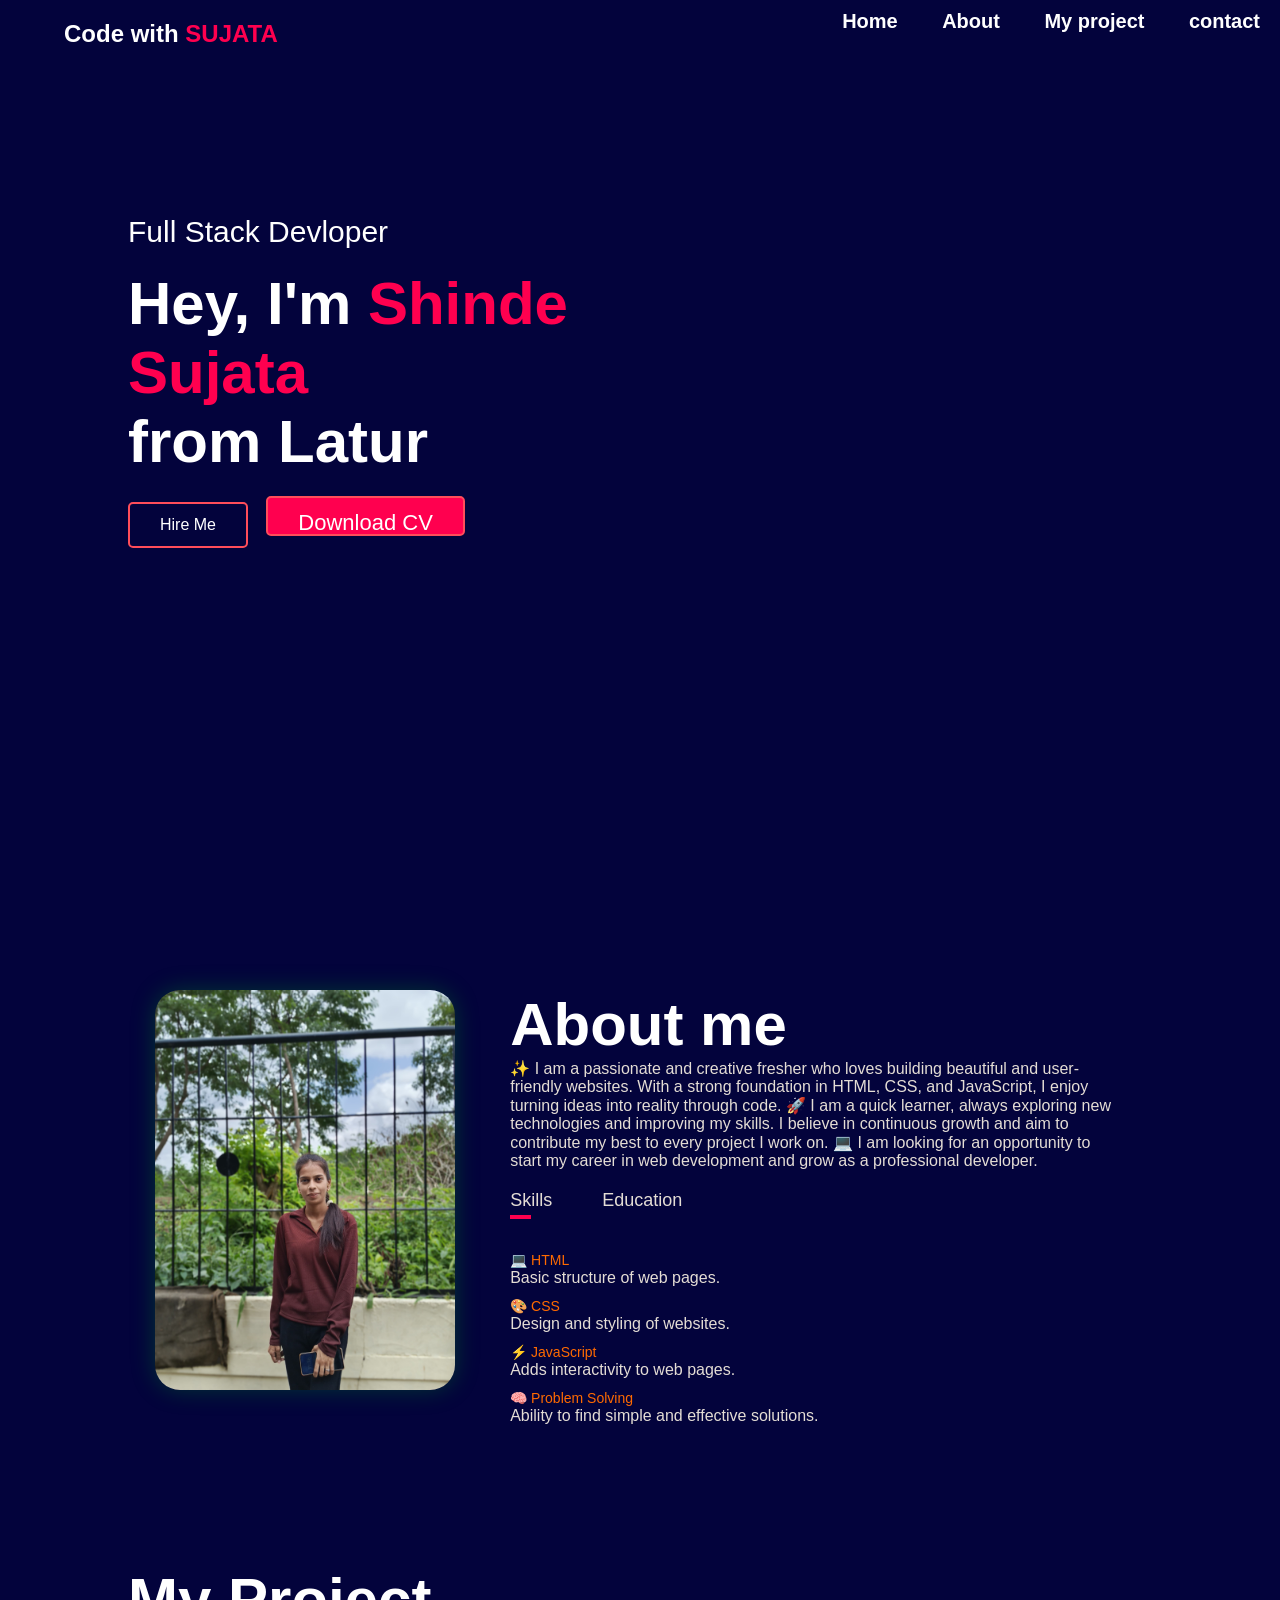
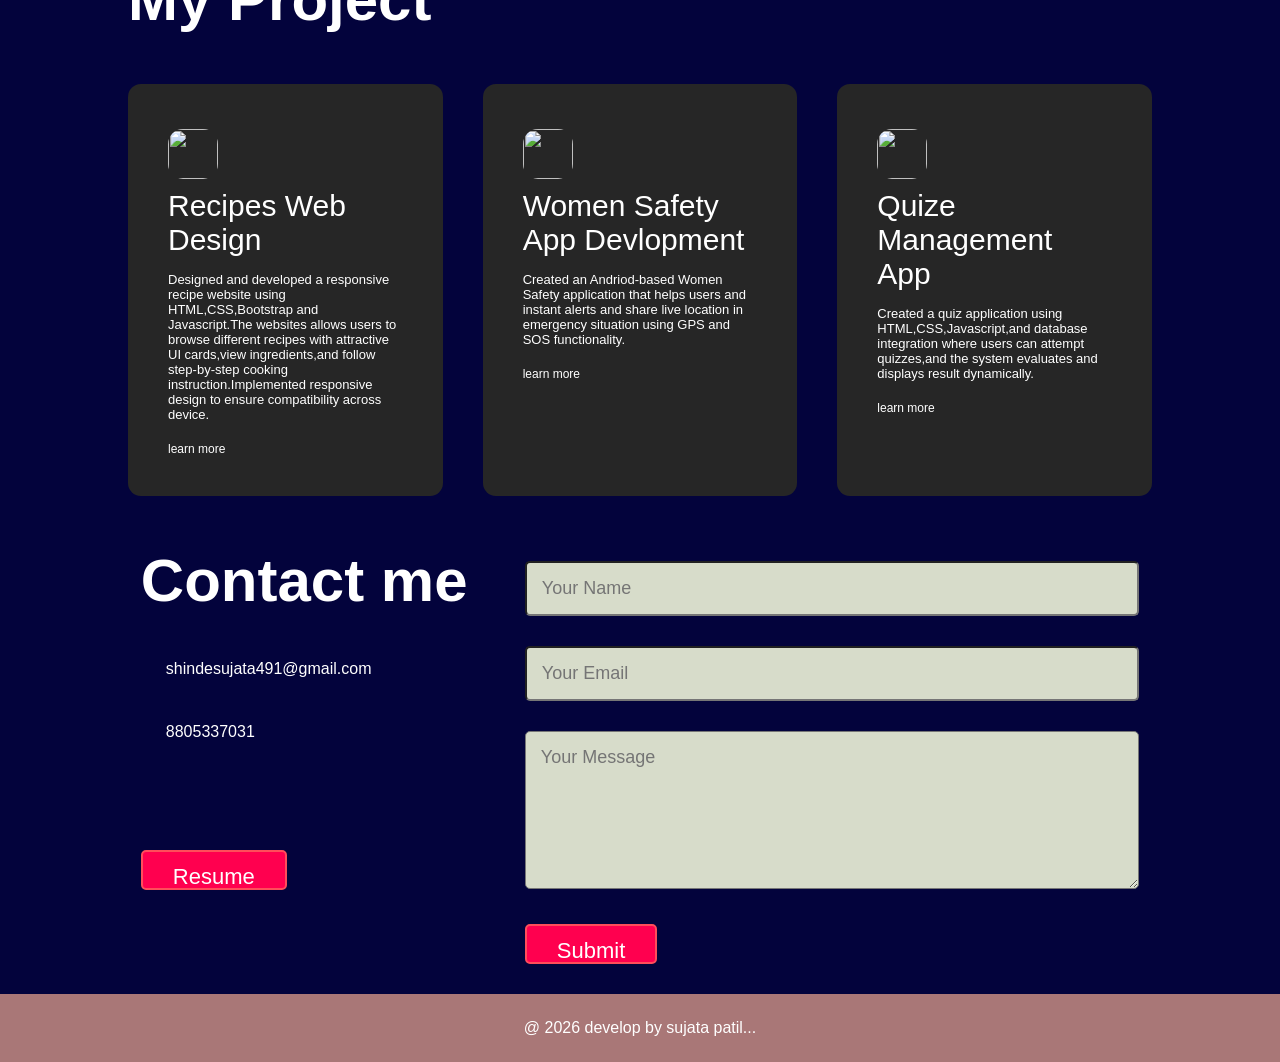
==== index.html @ 0b2b5f2a "add portfolio files" ====
<!DOCTYPE html>
<html lang="en">
<head>
    <meta charset="UTF-8">
    <meta name="viewport" content="width=device-width, initial-scale=1.0">
    <title>personal Portfolio</title>
</head>
<link rel="stylesheet" href="./style.css">
<link rel="stylesheet" href="https://cdnjs.cloudflare.com/ajax/libs/font-awesome/7.0.1/css/all.min.css" integrity="sha512-2SwdPD6INVrV/lHTZbO2nodKhrnDdJK9/kg2XD1r9uGqPo1cUbujc+IYdlYdEErWNu69gVcYgdxlmVmzTWnetw==" crossorigin="anonymous" referrerpolicy="no-referrer" />
<body>
    
    <div id="header">
        <h2><b>Code with <span>SUJATA</span></b></h2>
        <div class="container">
            <nav>
                <img src="" alt="" class="logo">
                <ul>
                    <li><b><a href="#header">Home</a></b></li>
                    <li><b><a href="#about">About</a></b></li>
                    <li><b><a href="#services">My project</a></b></li>
                    <li><b><a href="#contact">contact</a></b></li>
                </ul>
            </nav>

      
            <div class="header-text">
                <p>Full Stack Devloper </p>
                <h1>Hey, I'm <span>Shinde Sujata</span> <br>from Latur</h1>

                <!--button-->
                <a href="#" class="btn">Hire Me</a>
                <a href="./Suajta patil Resume.pdf.pdf" class="btn btn2">Download CV</a>
            </div>

           

        </div>

    </div>
    <!--about section-->
    <div id="about">
        <div class="container">
            <div class="row">
                <div class="about-col-1">
                    <img src="./WhatsApp Image 2026-04-18 at 8.00.49 PM.jpeg" alt="" >
                </div>
                <div class="about-col-2">
                    <h1 class="sub-title">About me</h1>
                    <p>✨ I am a passionate and creative fresher who loves building beautiful and user-friendly websites. 
                        With a strong foundation in HTML, CSS, and JavaScript, I enjoy turning ideas into reality through code.
                      🚀 I am a quick learner, always exploring new technologies and improving my skills. 
                       I believe in continuous growth and aim to contribute my best to every project I work on. 
                      💻 I am looking for an opportunity to start my career in web development and grow as a professional developer.</p>
                    <div class="tab-title">
                        <p class="tab-links active-links" onclick="opentab('Skills',this)">Skills</p>
                        <p class="tab-links" onclick="opentab('education',this)">Education</p>
                    </div>
                    <div class="tab-content active-tab" id="Skills">
                        <ul>
                            <li><span>💻 HTML</span><br>Basic structure of web pages.</li>
                            <li><span>🎨 CSS</span><br>Design and styling of websites.</li>
                            <li><span>⚡ JavaScript</span><br>Adds interactivity to web pages.</li>
                            <li><span>🧠 Problem Solving</span><br>Ability to find simple and effective solutions.</li>
                        </ul>
                    </div>
                    
                    <div class="tab-content" id="education">
                        <ul>
                            <li><span>2023-2026</span><br> 🎓pursuing B.Tech final year</li>
                            <li><span>2022-2023</span><br>👩🏼‍💻IT Classes</li>
                            <li><span>2019-2022</span><br>🎓Diploma in cs </li>
                            <li><span>2018-2019</span><br>🏫 SSC (10th)</li>
                        </ul>
                    </div>
                </div>


            </div>
        </div>
    </div>
    <!-- -----------my project-------- -->
     
     <div id="services">
        <div class="container">
            <h1 class="sub-title">My Project</h1>
            <div class="services-list">
                <div>
                    <!-- <i class="fa-solid fa-code"></i> -->
                    <img src="https://static.vecteezy.com/system/resources/thumbnails/022/483/316/small/modern-3d-chef-with-tablet-ideal-for-online-cooking-classes-or-recipe-apps-transparent-background-free-png.png" class="project_img">
                    <h2> Recipes Web Design</h2>
                    <p>Designed and developed a responsive recipe website using HTML,CSS,Bootstrap and Javascript.The websites allows users to browse different recipes with attractive UI cards,view ingredients,and follow step-by-step cooking instruction.Implemented responsive design to ensure compatibility across device.</p>
                    <a href="#">learn more</a>
                </div>
                <div>
                    <!-- <i class="fa-brands fa-app-store-ios"></i> -->
                    <img src="https://t.pimg.jp/087/461/357/5/87461357.jpg" class="project_img">
                    <h2> Women Safety App Devlopment</h2>
                    <p>Created an Andriod-based Women Safety application that helps users and instant alerts and share live location in emergency situation using GPS and SOS functionality.</p>
                    <a href="#">learn more</a>
                </div>
                <div>
                    <!-- <i class="fa-brands fa-app-store-ios"></i> -->
                    <img src="https://encrypted-tbn0.gstatic.com/images?q=tbn:ANd9GcSEUcxN3lEULuU-lWaBFD-NO5RXsZICsqTwPA&s" class="project_img">
                    <h2> Quize Management App </h2>
                    <p>Created a quiz application using HTML,CSS,Javascript,and database integration where users can attempt quizzes,and the system evaluates and displays result dynamically.</p>
                    <a href="#">learn more</a>
                </div>


            </div>

        </div>
     </div>
     

     <!-- ---------contact------ -->
      
      <div id="contact">
        <div class="container">
            <div class="row"> 
                <!--left-->
                <div class="contact-left">
                    <h1 class="sub-title">Contact me</h1>
                    <p><i class="fa-solid fa-paper-plane"></i>shindesujata491@gmail.com</p>
                    <p><i class="fa-solid fa-phone-volume"></i>8805337031</p><br>

                    <div class="social-icon">
                        <a href="https://www.linkedin.com/in/sujata-shinde-1169b63b5/"><i class="fa-brands fa-linkedin"></i></a>
                         <a href="https://github.com/shinde443"><i class="fa-brands fa-github"></i></a>
                          <a href="https://www.instagram.com/accounts/login/?hl=en"><i class="fa-brands fa-instagram"></i></a>
                          <br>
                    </div>
                    <!--right-->
                    <a href="./resume.html" class="btn btn2">Resume</a><br>
                </div>
                <div class="contact-right">
                <form >
                    <input type="text" name="Name" placeholder="Your Name" required>
                    <input type="email" name="Email" placeholder="Your Email" required>
                    <textarea name="message"  rows="6" placeholder="Your Message"></textarea>
                    <button type="Submit"class="btn btn2">Submit</button>
                </form>
                </div>
            </div>

        </div>
        <div class="copyright">
            <p>@ 2026  develop by sujata patil...<i class="fa-solid fa-heart"></i></p>

        </div>
      </div>

    <script>
        
function opentab(tabname, element) {
  var tablinks = document.getElementsByClassName("tab-links");
  var tabcontents = document.getElementsByClassName("tab-content");

  for (let tablink of tablinks) {
    tablink.classList.remove("active-links");
  }

  for (let tabcontent of tabcontents) {
    tabcontent.classList.remove("active-tab");
  }

  element.classList.add("active-links");
  document.getElementById(tabname).classList.add("active-tab");
}
    </script>
</body>
</html>
---- style.css ----
*{
    margin:0 ;
    padding:0;
    font-family:'poppins',sans-serif;
    box-sizing: border-box;

}
body{
    background:rgb(3, 3, 60) ;
    color: rgb(15, 9, 2);
    
}

@keyframes float {
  0% { transform: translateY(0px); }
  50% { transform: translateY(-15px); }
  100% { transform: translateY(0px); }
}

#header{
    width: 100%;
    height: 700px;
    background-size: cover;
    background-position: center;
    margin:left 100px;
}
#header{
    height: 100vh;
    width: 100%;
    background-image: url("https://e0.pxfuel.com/wallpapers/846/344/desktop-wallpaper-portfolio-thumbnail.jpg");
    background-size: cover;
    background-position: center;
    background-repeat: no-repeat;
    
}

#header h2{
    color: white;
     cursor: pointer;
     transition: 0.3s;
     position: fixed;
     top: 20px;
     left: 5%;
     z-index: 1001;
}

#header span{
    color: #ff004f;
}
#header h2:hover{
    color: rgb(79, 96, 17);
    transform: scale(1.1);
}

.header-main{
   display: flex;
   justify-content: space-between;
   align-items: center;
}

.header-text{
    width: 50%;
}

.header-img img{
    width: 300px;
    border-radius: 10px;
}
.header-text span{
    color: #ff004f;
}

.container{
    padding: 10px 10%;
}
nav{
    display: flex;
    align-items: center;
    justify-content: space-between;
    flex-wrap: wrap;
    position: fixed;
    top: 0;
    width: 90%;
    
}
.logo{
    width: 140px;
    display: inline-block;
    list-style: name;
    margin: 5px 5px;
    
}
nav ul li{
    display: inline-block;
    list-style: name;
    margin: 10px 20px;
    
}

nav ul li a{
    text-decoration: none;
    color: white;
    font-size: 20px;
    position: relative;
}
nav ul li a::after{
    content: '';
    width: 0;
    height: 4px;
    background: #ff004f;
    position: absolute;
    left: 0;
    bottom: -6px;
    transition: 0.5s;
}
nav ul li a:hover::after{
    width: 100%;

}
.header-text{
    margin-top: 20%;
    font-size: 30px;
    color: white;
}
.header-text h1{
    font-size: 60px;
    margin-top: 20px;
}
.header-text p:hover{
    color: #3f2508;
    cursor: pointer;
    transform: scale(1.1);
    text-shadow: 0 0 5px #00ff4c;
    

}
.header-text h1 samp{
    color: #ff004f;
}


.btn{
    display: inline-block;
    margin-top: 20px;
    margin-right: 10px;
    padding: 12px 30px;
    border: 2px solid #ff4d5a;
    color: white;
    text-decoration: none;
    transition: 0.3s;
    border-radius: 5px;
    font-size: 16px;
    white-space: nowrap;
    width: fit-content;
}
.btn:hover{
    background: #ff4d5a;
}
.btn2{
    background: #ff4d5a;
    color: #fff;
}
.btn2:hover{
    background: #ff4d5a;
    cursor: pointer;

}

/*---------- about-------- */
#about{
    padding: 80px 0;
    color: #e4ddd5;
}
.row{
    display: flex;
    justify-content: space-around;
    flex-wrap: wrap;

}
.about-col-1{
    flex-basis: 35px;

}
/* ---------image------ */
.about-col-1 img{
   width: 300px;
  height: 400px;
  border-radius: 25px;
  object-fit: cover;
  box-shadow: 0px 0px 25px rgba(4, 172, 29, 0.3);

}
.about-col-1 img:hover{
    transform: scale(1.1);
  box-shadow: 0px 8px 20px rgba(181, 169, 142, 0.5);

}
.about-col-2{
    flex-basis: 60%;
}
.sub-title{
    font-size: 60px;
    font-weight:600 ;
    color: white;
}
.tab-title{
    display: flex;
    margin: 20px 0 40px;
    
}
.tab-links{
    margin-right: 50px;
    font-size: 18px;
    font-weight: 500;
    cursor: pointer;
    position: relative;
}
.tab-links::after{
    content: '';
    width: 0;
    height: 4px;
    background: #ff004f;
    position: absolute;
    left: 0;
    bottom: -8px;
    transition: 0.5s;
}
.tab-links.active-links::after{
    width: 50%;
}


.tab-content ul li{
    list-style: none;
    margin: 10px 0;

}
.tab-content ul li span{
    color: #ff6a00;
    font-size: 14px;
}
.tab-content{
    display: none;

}
.tab-content.active-tab{
    display: block;
}



/* contact tag */

#services{
    padding: 30px 0;
    color: white;

}
.services-list{
    display: grid;
    grid-template-columns: repeat(auto-fit,minmax(250px,1fr));
    grid-gap: 40px;
    margin-top: 50px;
}
.services-list div{
    background: #262626;
    padding: 40px;
    font-size: 13px;
    font-weight: 300;
    border-radius: 13px;
    transition: backgroud 0.5s,tranfrom 0.5s;
}
.services-list div i{
    font-size: 50px;
    margin-bottom: 30px;
}
.services-list div h2{
    font-size: 30px;
    font-weight: 500;
    margin-bottom: 15px;
}
.services-list div a{
    text-decoration: none;
    color: #fff;
    font-size: 12px;
    margin-top: 20px;
    display: inline-block;

}
.services-list div:hover{
    background: #ff004f;
    transform: translateY(-10px);
}
.project_img{
    height: 50px;
    width: 50px;
    border-radius: 15px;
    margin-bottom: 10px;
    margin-top: 5px;
    display: inline-block;
}


/* --------contact ------- */

.contact-left{
  flex-basis: 35%;
  display: flex;
  flex-direction: column;
  gap: 15px;
  
}
.contact-left a.btn{
    width: fit-content;
}
.contact-left i{
    font-size: 22px;
    margin-right: 10px;
    color: #ff4d5a;
}
.contact-left i:hover{
    color: blueviolet;
}

.contact-right{
  flex-basis: 60%;
  
  
    
}
.contact-left p{
    margin-top: 30px;
    color:#fff;


}
.contact-left p i{
    color: #ff004f;
    margin-right: 25px;
    font-size: 15px;

}
.social-icons{
    margin-top: 30px;

}
.social-icons a{
    text-decoration: none;
    font-size: 30px;
    margin-right: 15px;
    color: #ababab;
    display: inline-block;
    transition: tranfrom 0.5s;
    gap: 2px;
}
.social-icons a:hover{
    color: #ff004f;
    transform: translateY(-5px);

}
.btn.btn2{
    display: inline-block;
    background: #ff004f;
    border-radius: 5px;
    width: 90px;
    height: 40px;
    font-size: 22px;
    width: fit-content;
}
.btn.btn2:hover{
    background: green;
}
.contact-right form{
    width: 100%;
    display: flex;
    flex-direction: column;
}
form input,form textarea{
    width: 100%;
    bottom: 0;
    outline: none;
    background: #d7dcca;
    padding: 15px;
    margin: 15px 0;
    color: #4b0ddc;
    font-size: 18px;
    border-radius: 5px;

}
from .btn2{
    padding: 14px 60px;
    font-size: 18px;
    margin-top: 20px;
    cursor: pointer;
}
.copyright{
    width: 100%;
    text-align: center;
    padding: 25px;
    background: #a97777;
    font-weight: 300;
    margin-top: 20px;
    color: #fff;
}
.copyright i{
    color: red;
}
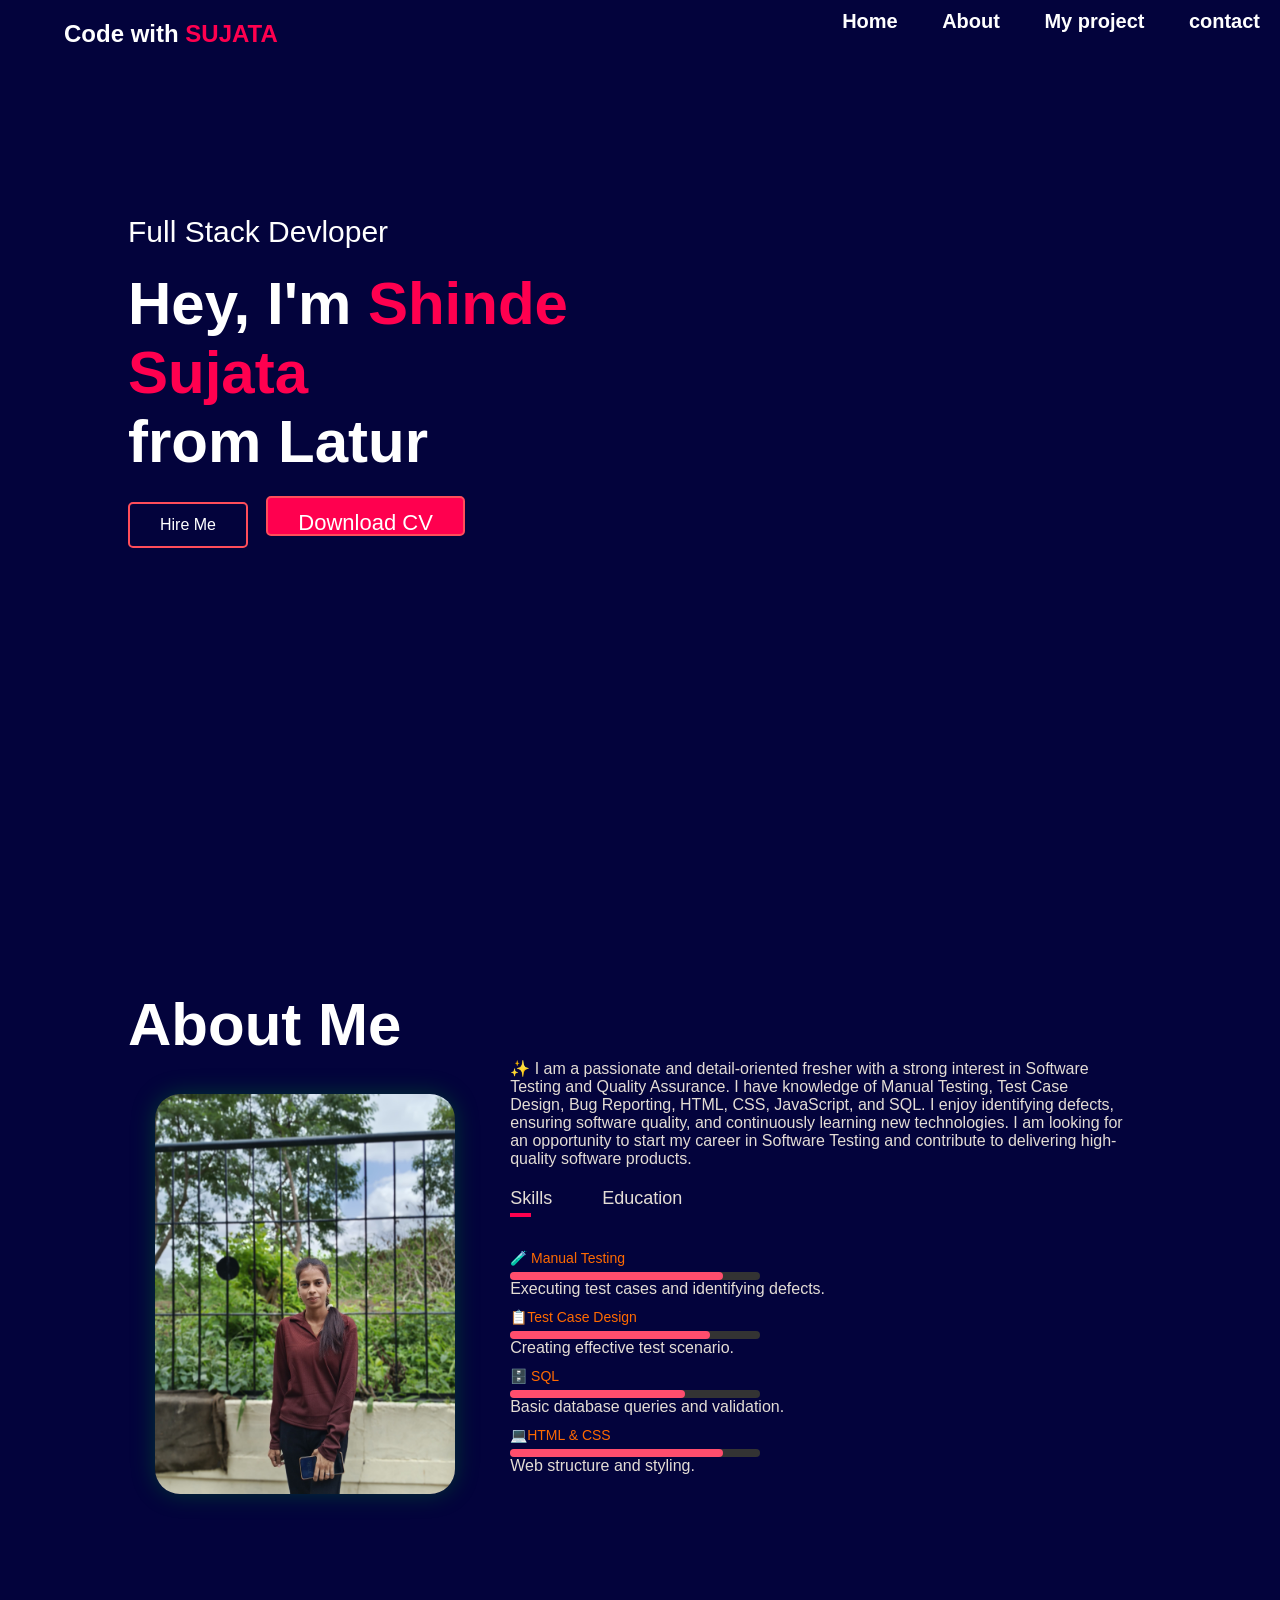
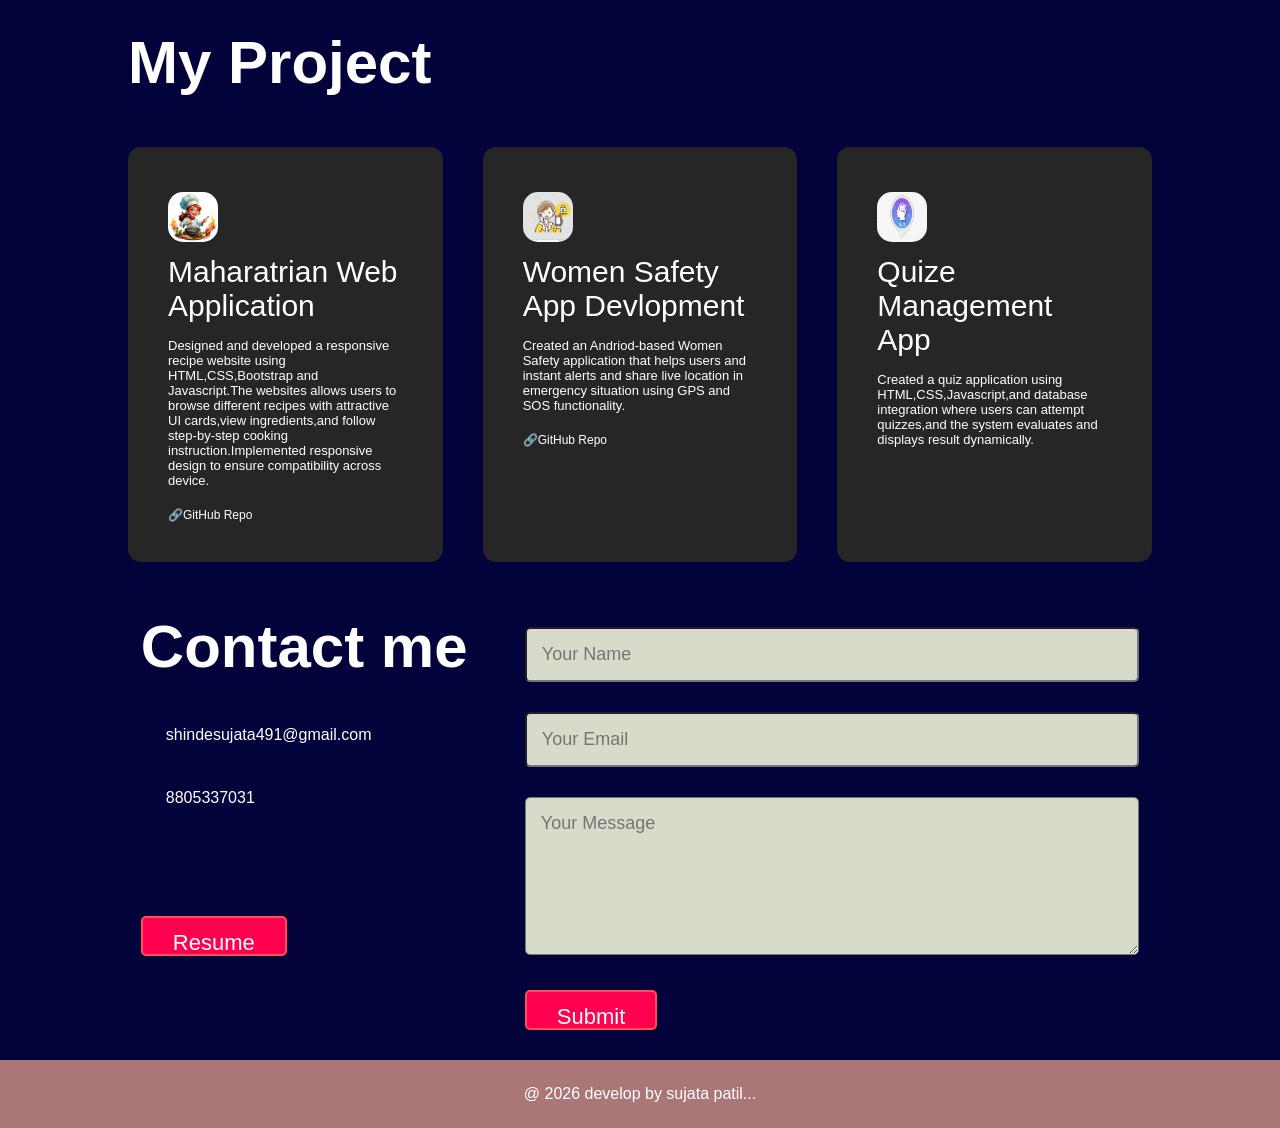
==== commit 455256cc: "Updated portfolio UI" ====
--- a/index.html
+++ b/index.html
@@ -28,7 +28,7 @@
                 <h1>Hey, I'm <span>Shinde Sujata</span> <br>from Latur</h1>
 
                 <!--button-->
-                <a href="#" class="btn">Hire Me</a>
+                <a href="#contact" class="btn">Hire Me</a>
                 <a href="./Suajta patil Resume.pdf.pdf" class="btn btn2">Download CV</a>
             </div>
 
@@ -40,27 +40,29 @@
     <!--about section-->
     <div id="about">
         <div class="container">
-            <div class="row">
+            <h1 class="sub-title">About Me</h1>
+            <div class="row">  
                 <div class="about-col-1">
-                    <img src="./WhatsApp Image 2026-04-18 at 8.00.49 PM.jpeg" alt="" >
+                    <img src="./images/sujata.jpg">
                 </div>
                 <div class="about-col-2">
-                    <h1 class="sub-title">About me</h1>
-                    <p>✨ I am a passionate and creative fresher who loves building beautiful and user-friendly websites. 
-                        With a strong foundation in HTML, CSS, and JavaScript, I enjoy turning ideas into reality through code.
-                      🚀 I am a quick learner, always exploring new technologies and improving my skills. 
-                       I believe in continuous growth and aim to contribute my best to every project I work on. 
-                      💻 I am looking for an opportunity to start my career in web development and grow as a professional developer.</p>
+                    <!-- <h1 class="sub-title">About me</h1> -->
+                     
+                    <p>✨ I am a passionate and detail-oriented fresher
+                         with a strong interest in Software Testing and Quality Assurance.
+                          I have knowledge of Manual Testing, Test Case Design, Bug Reporting, HTML, CSS, JavaScript, and SQL.
+                           I enjoy identifying defects, ensuring software quality, and continuously learning new technologies.
+                            I am looking for an opportunity to start my career in Software Testing and contribute to delivering high-quality software products.</p>
                     <div class="tab-title">
                         <p class="tab-links active-links" onclick="opentab('Skills',this)">Skills</p>
                         <p class="tab-links" onclick="opentab('education',this)">Education</p>
                     </div>
                     <div class="tab-content active-tab" id="Skills">
                         <ul>
-                            <li><span>💻 HTML</span><br>Basic structure of web pages.</li>
-                            <li><span>🎨 CSS</span><br>Design and styling of websites.</li>
-                            <li><span>⚡ JavaScript</span><br>Adds interactivity to web pages.</li>
-                            <li><span>🧠 Problem Solving</span><br>Ability to find simple and effective solutions.</li>
+                            <li><span>🧪 Manual Testing</span><div class="progress"><div class="progress-bar" style="width: 85%"></div></div>Executing test cases and identifying defects.</li>
+                            <li><span>📋Test Case Design</span><br><div class="progress"><div class="progress-bar" style="width: 80%"></div></div>Creating effective test scenario.</li>
+                            <li><span>🗄️ SQL</span><br><div class="progress"><div class="progress-bar" style="width: 70%"></div></div>Basic database queries and validation.</li>
+                            <li><span>💻HTML & CSS</span><br><div class="progress"><div class="progress-bar" style="width: 85%"></div></div>Web structure and styling.</li>
                         </ul>
                     </div>
                     
@@ -73,8 +75,6 @@
                         </ul>
                     </div>
                 </div>
-
-
             </div>
         </div>
     </div>
@@ -86,24 +86,24 @@
             <div class="services-list">
                 <div>
                     <!-- <i class="fa-solid fa-code"></i> -->
-                    <img src="https://static.vecteezy.com/system/resources/thumbnails/022/483/316/small/modern-3d-chef-with-tablet-ideal-for-online-cooking-classes-or-recipe-apps-transparent-background-free-png.png" class="project_img">
-                    <h2> Recipes Web Design</h2>
+                    <img src="./images/recipe.jpg" class="project_img">
+                    <h2> Maharatrian Web Application</h2>
                     <p>Designed and developed a responsive recipe website using HTML,CSS,Bootstrap and Javascript.The websites allows users to browse different recipes with attractive UI cards,view ingredients,and follow step-by-step cooking instruction.Implemented responsive design to ensure compatibility across device.</p>
-                    <a href="#">learn more</a>
+                    <a href="https://github.com/shinde443/Maharatrian_web_PROJECT.git">🔗GitHub Repo</a>
                 </div>
                 <div>
                     <!-- <i class="fa-brands fa-app-store-ios"></i> -->
-                    <img src="https://t.pimg.jp/087/461/357/5/87461357.jpg" class="project_img">
+                    <img src="./images/women.png" class="project_img">
                     <h2> Women Safety App Devlopment</h2>
                     <p>Created an Andriod-based Women Safety application that helps users and instant alerts and share live location in emergency situation using GPS and SOS functionality.</p>
-                    <a href="#">learn more</a>
+                    <a href="https://github.com/shinde443/Women-Safety-App.git">🔗GitHub Repo</a>
                 </div>
                 <div>
                     <!-- <i class="fa-brands fa-app-store-ios"></i> -->
-                    <img src="https://encrypted-tbn0.gstatic.com/images?q=tbn:ANd9GcSEUcxN3lEULuU-lWaBFD-NO5RXsZICsqTwPA&s" class="project_img">
+                    <img src="./images/quiz.jpg" class="project_img">
                     <h2> Quize Management App </h2>
                     <p>Created a quiz application using HTML,CSS,Javascript,and database integration where users can attempt quizzes,and the system evaluates and displays result dynamically.</p>
-                    <a href="#">learn more</a>
+                    <a href="#"></a>
                 </div>
 
 
@@ -150,23 +150,6 @@
         </div>
       </div>
 
-    <script>
-        
-function opentab(tabname, element) {
-  var tablinks = document.getElementsByClassName("tab-links");
-  var tabcontents = document.getElementsByClassName("tab-content");
-
-  for (let tablink of tablinks) {
-    tablink.classList.remove("active-links");
-  }
-
-  for (let tabcontent of tabcontents) {
-    tabcontent.classList.remove("active-tab");
-  }
-
-  element.classList.add("active-links");
-  document.getElementById(tabname).classList.add("active-tab");
-}
-    </script>
+    <script src="script.js"></script>
 </body>
 </html>
--- a/style.css
+++ b/style.css
@@ -187,6 +187,7 @@
   height: 400px;
   border-radius: 25px;
   object-fit: cover;
+  margin-top: 35px;
   box-shadow: 0px 0px 25px rgba(4, 172, 29, 0.3);
 
 }
@@ -202,7 +203,10 @@
     font-size: 60px;
     font-weight:600 ;
     color: white;
-}
+    
+    
+}
+
 .tab-title{
     display: flex;
     margin: 20px 0 40px;
@@ -246,6 +250,18 @@
 .tab-content.active-tab{
     display: block;
 }
+.progress{
+    width: 250px;
+    height: 8px;
+    background: #333;
+    margin-top: 5px;
+    border-radius: 5px;
+}
+.progress-bar{
+    height: 100%;
+    background: #ff4d6d;
+    border-radius: 10px;
+}
 
 
 
